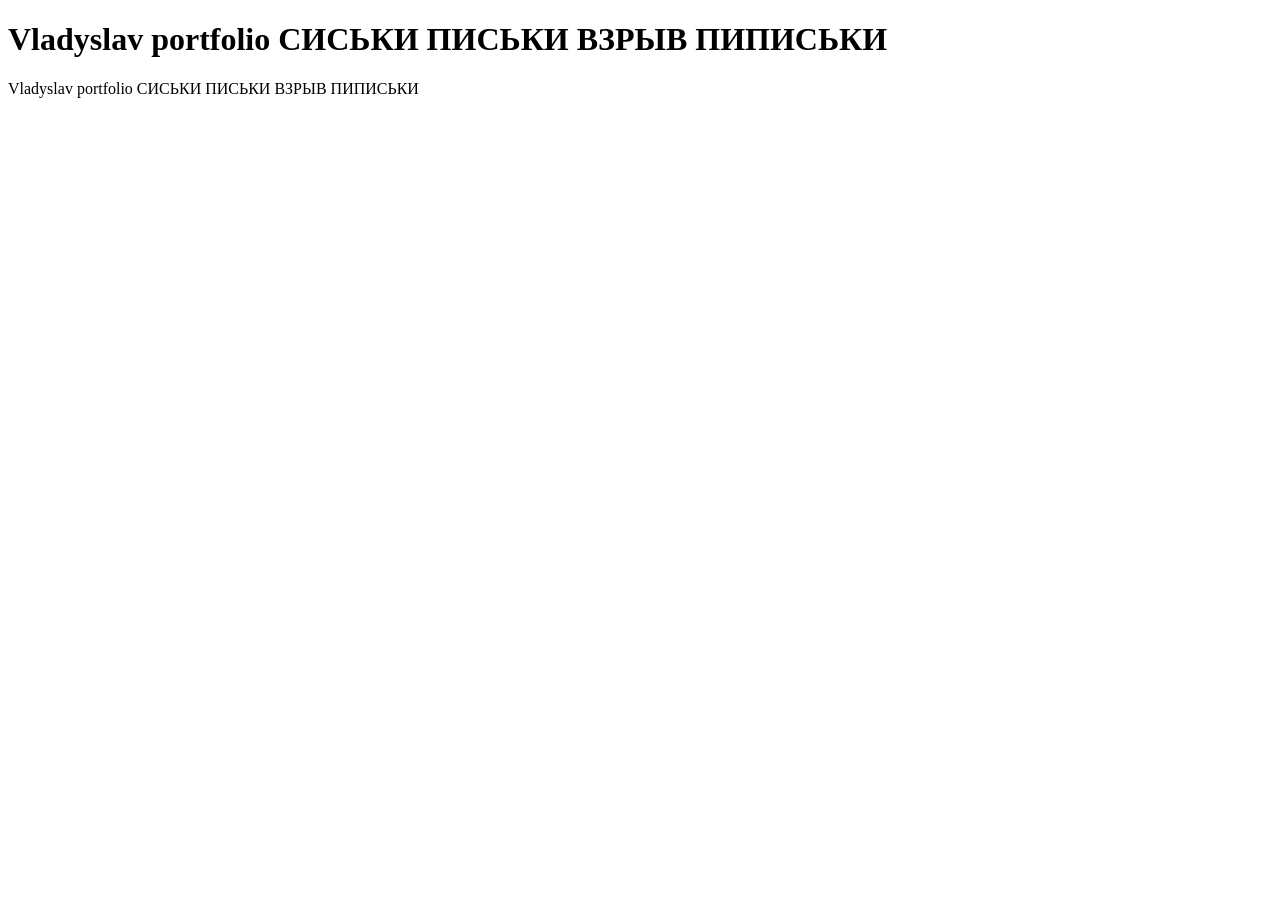
==== test.html @ 91af4950 "test2" ====
<!DOCTYPE html>
<html lang="ru">
    <head> 
        <meta charset="UTF-8">
        <meta name="viewport" content="width=device-width, initial-scale=1.0">
        <title>Vladyslav portfolio СИСЬКИ ПИСЬКИ ВЗРЫВ ПИПИСЬКИ</title>
    </head>
    <body>
        <h1>Vladyslav portfolio СИСЬКИ ПИСЬКИ ВЗРЫВ ПИПИСЬКИ</h1>
        <p>Vladyslav portfolio СИСЬКИ ПИСЬКИ ВЗРЫВ ПИПИСЬКИ</p>
    </body>
</html>
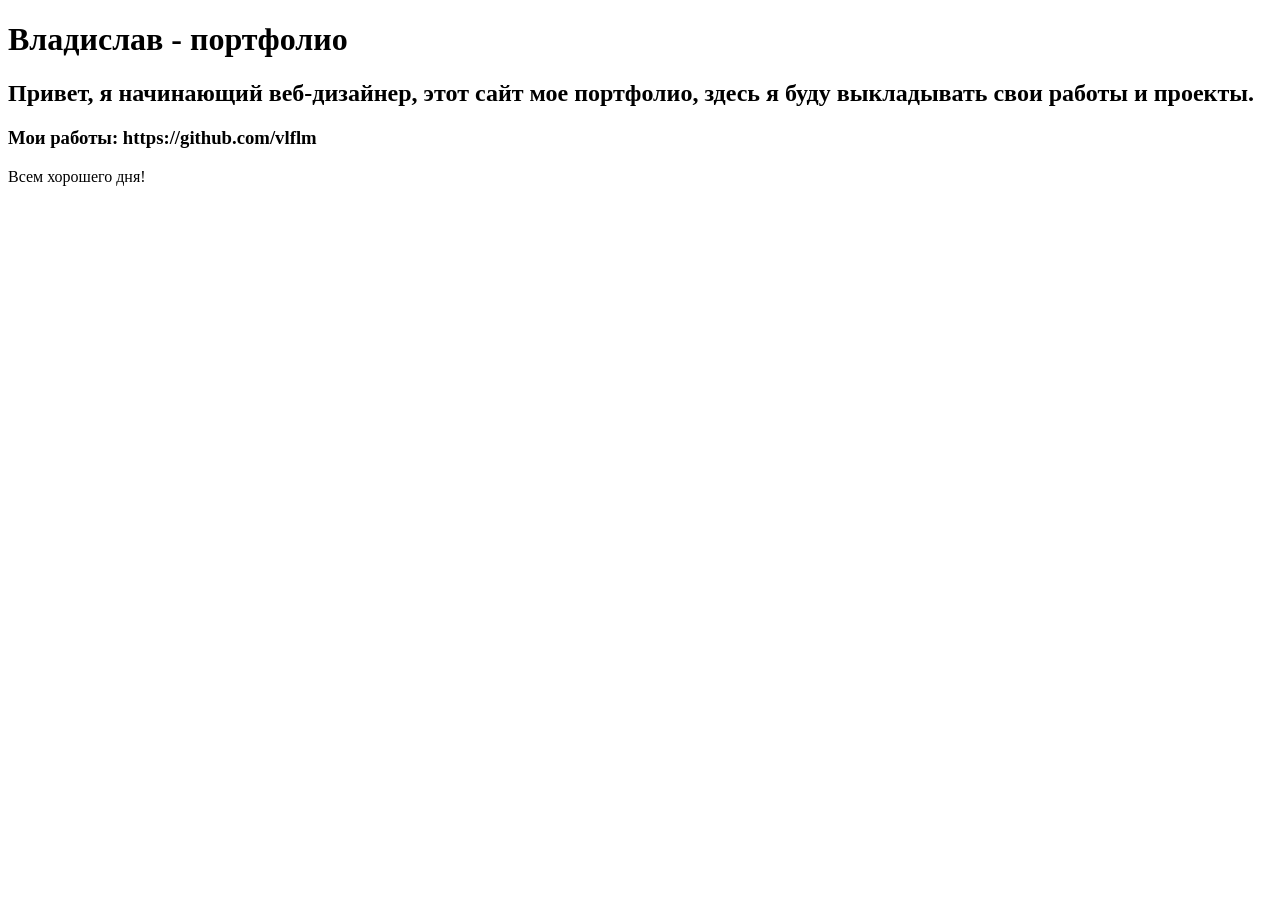
==== commit ca160257: "First work" ====
--- a/test.html
+++ b/test.html
@@ -3,10 +3,14 @@
     <head> 
         <meta charset="UTF-8">
         <meta name="viewport" content="width=device-width, initial-scale=1.0">
-        <title>Vladyslav portfolio СИСЬКИ ПИСЬКИ ВЗРЫВ ПИПИСЬКИ</title>
+        <title>Владислав - портфолио</title>
     </head>
     <body>
-        <h1>Vladyslav portfolio СИСЬКИ ПИСЬКИ ВЗРЫВ ПИПИСЬКИ</h1>
-        <p>Vladyslav portfolio СИСЬКИ ПИСЬКИ ВЗРЫВ ПИПИСЬКИ</p>
+        <h1>Владислав - портфолио</h1>
+        <h2 id="about"> Привет, я начинающий веб-дизайнер, этот сайт мое портфолио,
+            здесь я буду выкладывать свои работы и проекты.
+        </h2>
+        <h3>Мои работы: https://github.com/vlflm</h3>
+        <p>Всем хорошего дня!</p>
     </body>
 </html>
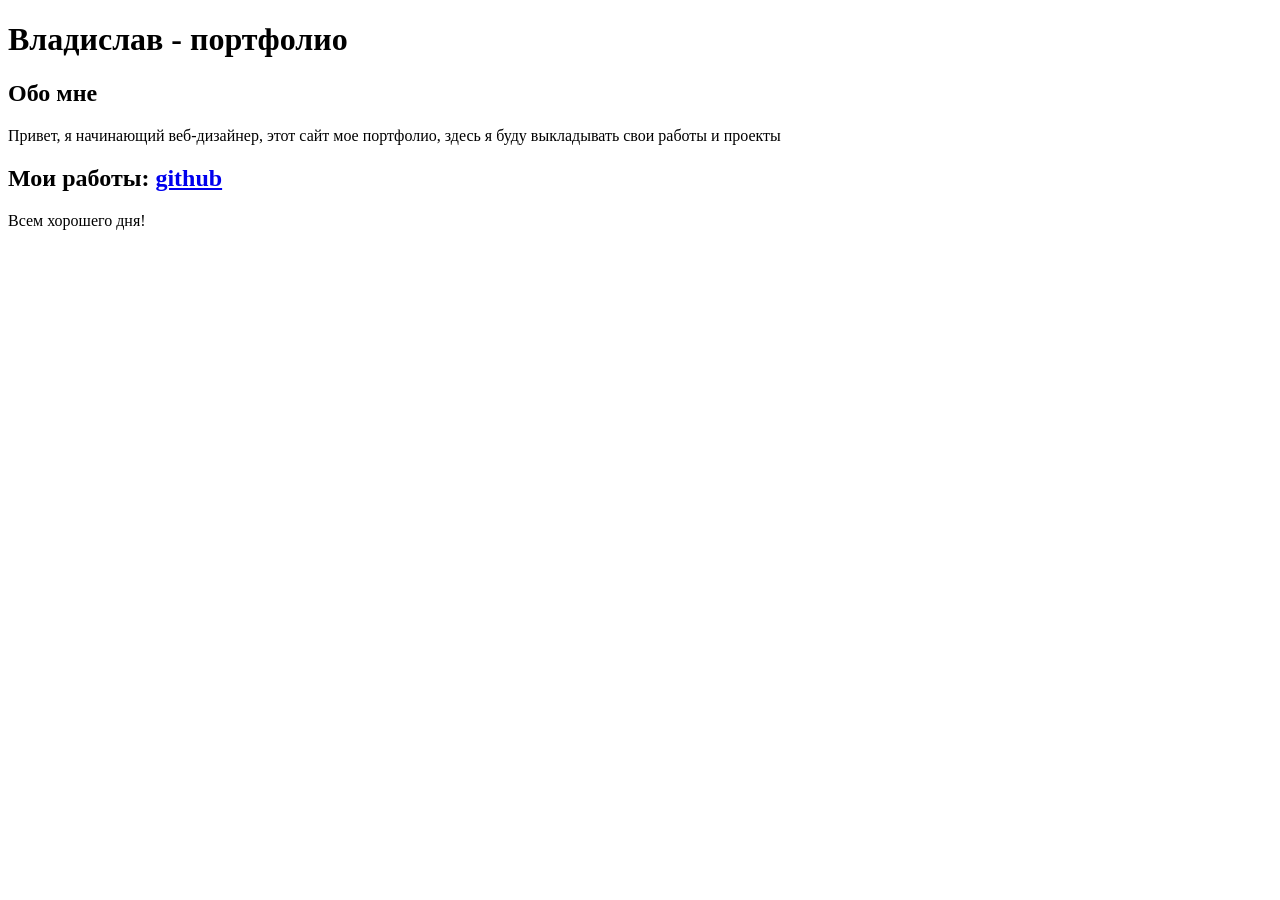
==== commit 787eea11: "Правки по таскам, первый ввариант сайта, конец дня 0" ====
--- a/test.html
+++ b/test.html
@@ -1,16 +1,28 @@
-<!DOCTYPE html>
-<html lang="ru">
-    <head> 
-        <meta charset="UTF-8">
-        <meta name="viewport" content="width=device-width, initial-scale=1.0">
-        <title>Владислав - портфолио</title>
+<!DOCTYPE html> <!--Тип документа -->
+<html lang="ru"> <!--язык документа -->
+    <head>  <!--метаданные документа (скрипты, подгрузки) -->
+        <meta charset="UTF-8"> <!--кодировка документа для отображения всех языков -->
+        <meta name="viewport" content="width=device-width, initial-scale=1.0"> <!--адаптивность -->
+        <title>Владислав - портфолио</title> <!--название страницы -->
     </head>
-    <body>
-        <h1>Владислав - портфолио</h1>
-        <h2 id="about"> Привет, я начинающий веб-дизайнер, этот сайт мое портфолио,
-            здесь я буду выкладывать свои работы и проекты.
+    <body> <!--основное содержимое страницы, то что видим мы -->
+        <header> 
+          <h1>Владислав - портфолио</h1>   
+        </header> <!--шапка сайта -->
+        <section id="about">  <!--раздел сайта -->
+        <h2> Обо мне <!--заголовок второго уровня -->
         </h2>
-        <h3>Мои работы: https://github.com/vlflm</h3>
-        <p>Всем хорошего дня!</p>
+        <p>Привет, я начинающий веб-дизайнер, этот сайт мое портфолио,
+            здесь я буду выкладывать свои работы и проекты
+        </p> <!--абзац текста -->
+        </section>
+
+        <section id="projects"> <!--раздел сайта -->
+        <h2>Мои работы: <a href="https://github.com/vlflm" target="_blank">github</a> </h2>  <!--заголовок третьего уровня с ссылкой -->
+        </section>
+        <footer>
+            
+        <p>Всем хорошего дня!</p> <!--абзац текста -->
+        </footer>
     </body>
 </html>
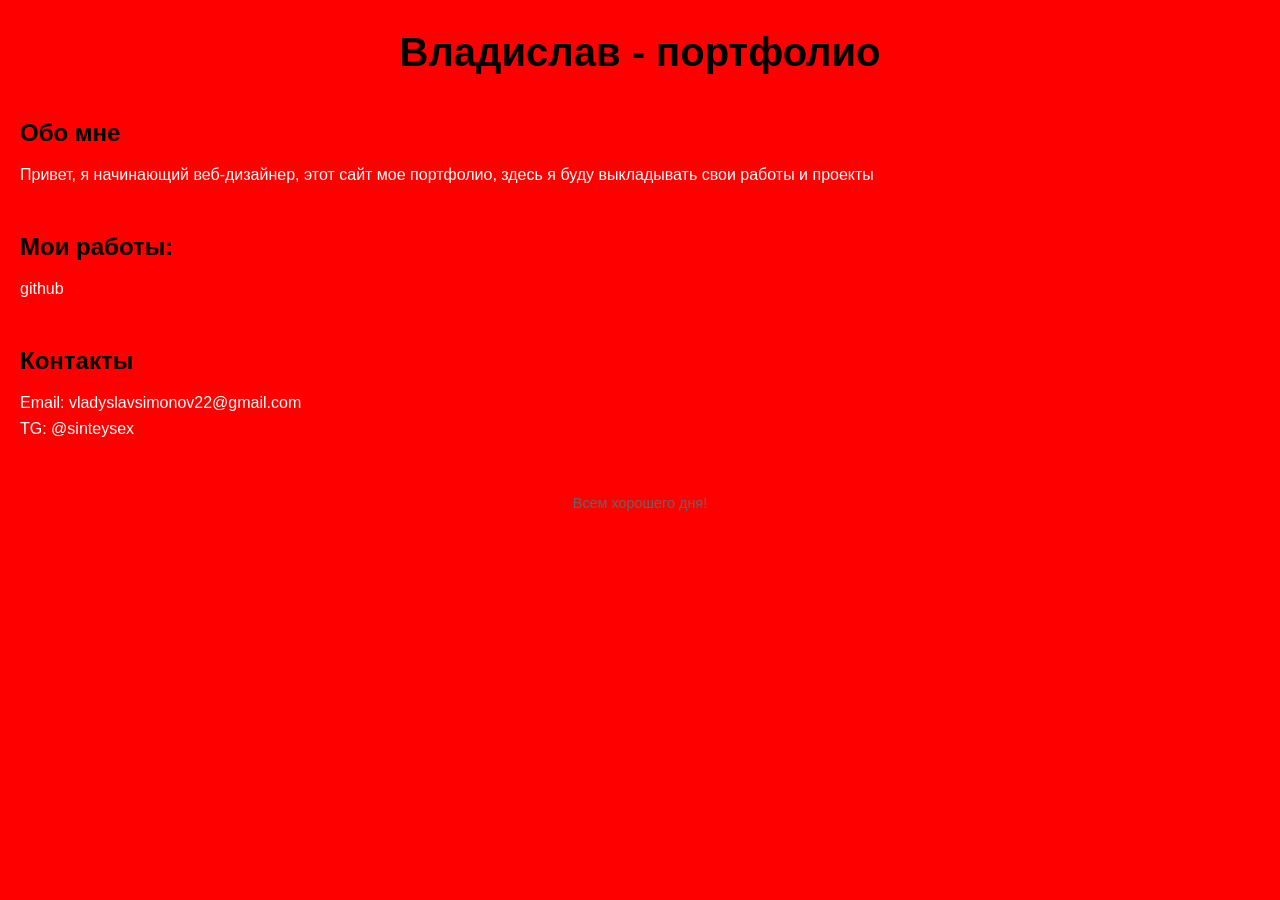
==== commit cf37ad26: "Сайт с первым дизайном, добавлен CSS" ====
--- a/test.html
+++ b/test.html
@@ -2,7 +2,9 @@
 <html lang="ru"> <!--язык документа -->
     <head>  <!--метаданные документа (скрипты, подгрузки) -->
         <meta charset="UTF-8"> <!--кодировка документа для отображения всех языков -->
-        <meta name="viewport" content="width=device-width, initial-scale=1.0"> <!--адаптивность -->
+        <meta name="viewport" content="width=device-width, initial-scale=1.0">
+         <!--адаптивность -->
+        <link rel="stylesheet" href="style.css"> <!--подключение файла стилей -->
         <title>Владислав - портфолио</title> <!--название страницы -->
     </head>
     <body> <!--основное содержимое страницы, то что видим мы -->
@@ -18,7 +20,16 @@
         </section>
 
         <section id="projects"> <!--раздел сайта -->
-        <h2>Мои работы: <a href="https://github.com/vlflm" target="_blank">github</a> </h2>  <!--заголовок третьего уровня с ссылкой -->
+        <h2>Мои работы:</h2>
+        <p><a href="https://github.com/vlflm" target="_blank">github</a></p>  <!--заголовок третьего уровня с ссылкой -->
+        </section>
+        <section id="contact"> <!--раздел сайта -->
+        <h2>Контакты</h2> <!--заголовок второго уровня-->
+        <p>Email: <a href="mailto:vladyslavsimonov22@gmail.com" target="_blank">vladyslavsimonov22@gmail.com</a> </p> <!--абзац текста 
+            -->
+        <p>
+            TG: <a href="https://t.me/sinteysex" target="_blank">@sinteysex</a> <!--ссылка -->
+        </p>
         </section>
         <footer>
             
--- a/style.css
+++ b/style.css
@@ -0,0 +1,49 @@
+* {
+    margin: 0;
+    padding: 0;
+    box-sizing: border-box;
+} /*обнуление отступов и полей у всех элементов, чтобы не было разницы в отображении на разных браузерах*/
+body {
+    font-family: Arial, sans-serif;
+    background-color: red;
+    color: white;
+    line-height: 1.6;
+    padding: 20px;
+}
+
+header {
+    text-align: center;
+    margin-bottom: 30px;
+}
+
+h1 {
+    font-size: 2.5em;
+    color: #000000;
+
+}
+
+section {
+    margin-bottom: 40px;
+}
+
+h2 {
+    margin-bottom: 10px;
+    color: #000000;
+}
+
+a {
+    color: #ffffff;
+    margin-bottom: 10px;
+    text-decoration: none;
+}
+
+a:hover {
+    text-decoration: underline;
+}
+
+footer {
+    text-align: center;
+    margin-top: 50px;
+    font-size: 0.9em;
+    color: #666;
+}
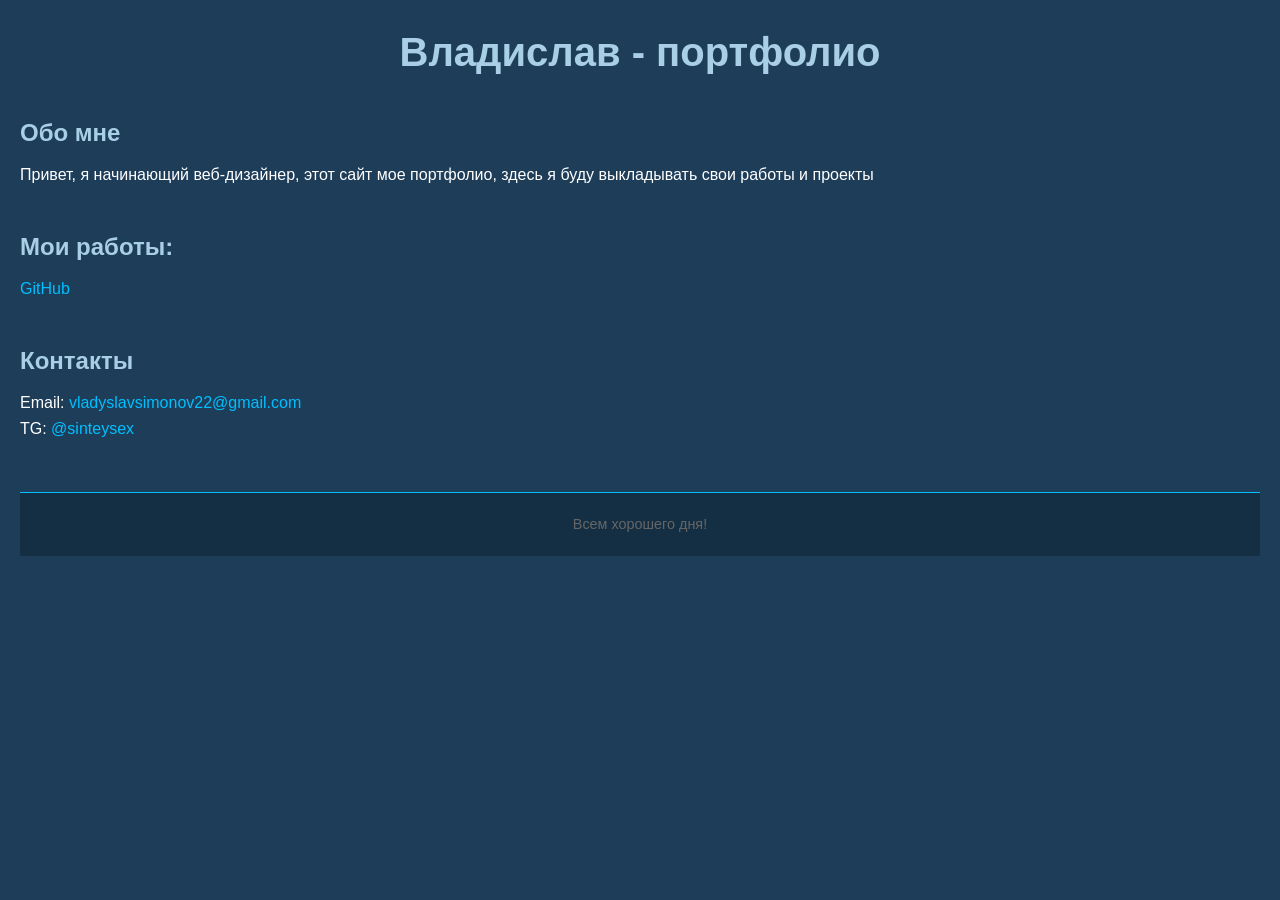
==== commit 227d10c7: "Corect CSS 2 variant" ====
--- a/test.html
+++ b/test.html
@@ -21,7 +21,7 @@
 
         <section id="projects"> <!--раздел сайта -->
         <h2>Мои работы:</h2>
-        <p><a href="https://github.com/vlflm" target="_blank">github</a></p>  <!--заголовок третьего уровня с ссылкой -->
+        <p><a href="https://github.com/vlflm" target="_blank">GitHub</a></p>  <!--заголовок третьего уровня с ссылкой -->
         </section>
         <section id="contact"> <!--раздел сайта -->
         <h2>Контакты</h2> <!--заголовок второго уровня-->
--- a/style.css
+++ b/style.css
@@ -5,8 +5,8 @@
 } /*обнуление отступов и полей у всех элементов, чтобы не было разницы в отображении на разных браузерах*/
 body {
     font-family: Arial, sans-serif;
-    background-color: red;
-    color: white;
+    background-color: #1e3d59;
+    color: #ffffff;
     line-height: 1.6;
     padding: 20px;
 }
@@ -18,7 +18,7 @@
 
 h1 {
     font-size: 2.5em;
-    color: #000000;
+    color:  #a9cfe7;
 
 }
 
@@ -28,11 +28,11 @@
 
 h2 {
     margin-bottom: 10px;
-    color: #000000;
+    color: #a9cfe7;
 }
 
 a {
-    color: #ffffff;
+    color: #00bfff;
     margin-bottom: 10px;
     text-decoration: none;
 }
@@ -44,6 +44,9 @@
 footer {
     text-align: center;
     margin-top: 50px;
+    padding: 20px 0;
+    border-top: 1px solid #00bfff;
+    background-color: #142f43;
     font-size: 0.9em;
     color: #666;
 }
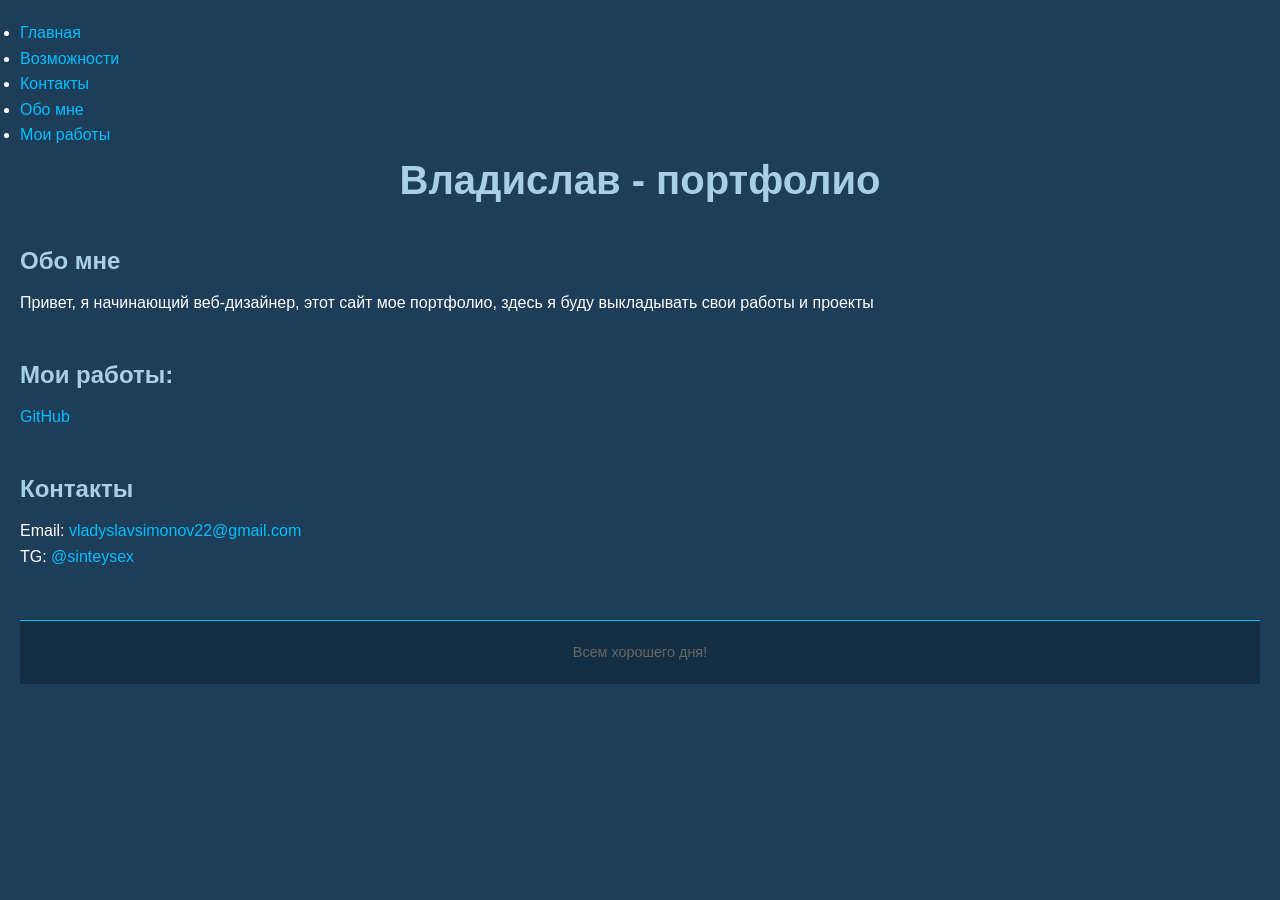
==== commit 04c9acff: "Top panel" ====
--- a/test.html
+++ b/test.html
@@ -8,6 +8,15 @@
         <title>Владислав - портфолио</title> <!--название страницы -->
     </head>
     <body> <!--основное содержимое страницы, то что видим мы -->
+        <nav>
+            <ul>
+             <li><a href="#home">Главная</a></li>
+             <li><a href="#features">Возможности</a></li>
+             <li><a href="#contact">Контакты</a></li>
+             <li><a href="#about">Обо мне</a></li>
+             <li><a href="#projects">Мои работы</a></li>
+            </ul>
+        </nav>
         <header> 
           <h1>Владислав - портфолио</h1>   
         </header> <!--шапка сайта -->
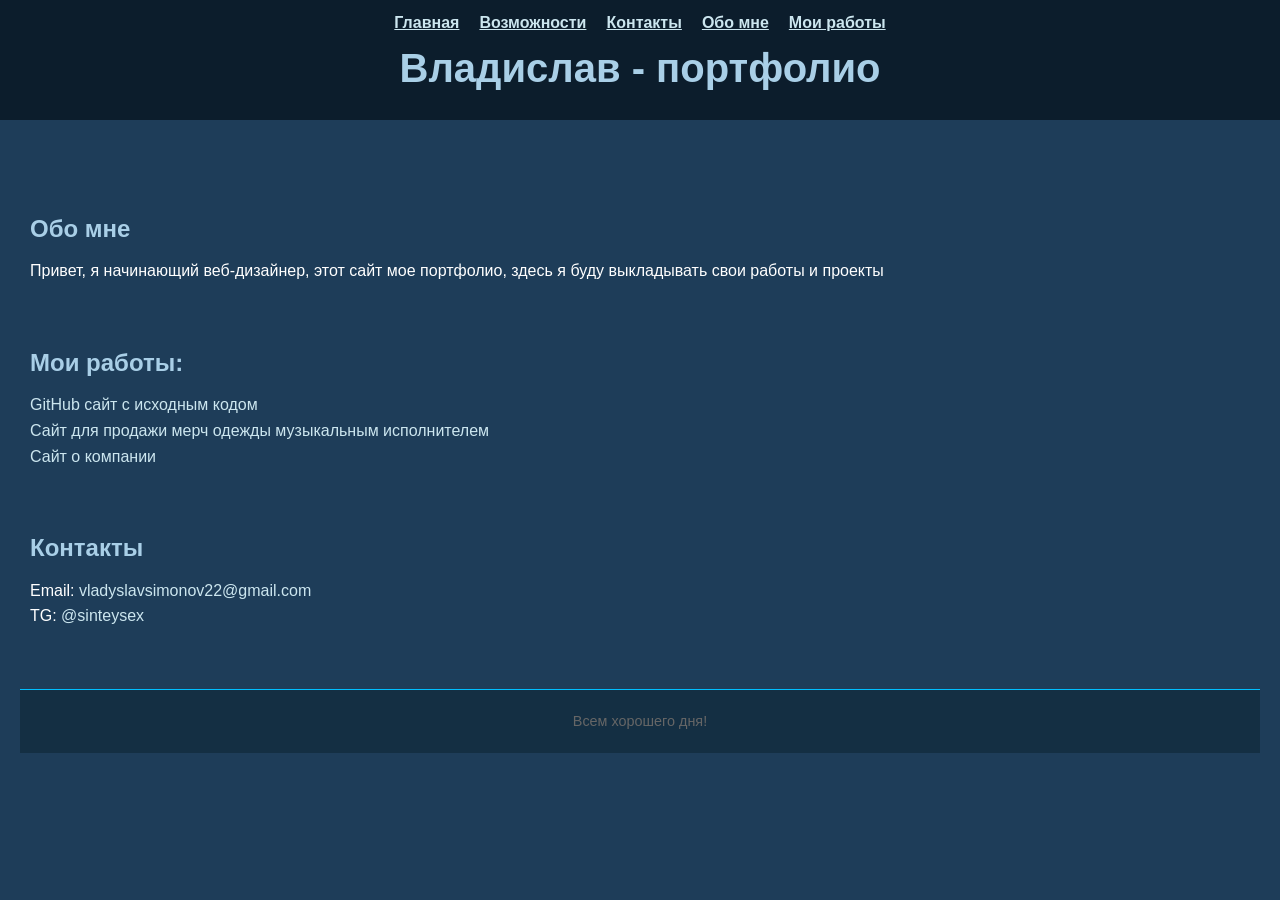
==== commit 0c2791c3: "Обновление дизайна, первый скелет" ====
--- a/test.html
+++ b/test.html
@@ -1,5 +1,7 @@
 <!DOCTYPE html> <!--Тип документа -->
 <html lang="ru"> <!--язык документа -->
+
+
     <head>  <!--метаданные документа (скрипты, подгрузки) -->
         <meta charset="UTF-8"> <!--кодировка документа для отображения всех языков -->
         <meta name="viewport" content="width=device-width, initial-scale=1.0">
@@ -7,7 +9,10 @@
         <link rel="stylesheet" href="style.css"> <!--подключение файла стилей -->
         <title>Владислав - портфолио</title> <!--название страницы -->
     </head>
+
+
     <body> <!--основное содержимое страницы, то что видим мы -->
+        <header>
         <nav>
             <ul>
              <li><a href="#home">Главная</a></li>
@@ -17,30 +22,31 @@
              <li><a href="#projects">Мои работы</a></li>
             </ul>
         </nav>
-        <header> 
+
           <h1>Владислав - портфолио</h1>   
         </header> <!--шапка сайта -->
+        
         <section id="about">  <!--раздел сайта -->
-        <h2> Обо мне <!--заголовок второго уровня -->
-        </h2>
-        <p>Привет, я начинающий веб-дизайнер, этот сайт мое портфолио,
-            здесь я буду выкладывать свои работы и проекты
-        </p> <!--абзац текста -->
-        </section>
+             <h2> Обо мне <!--заголовок второго уровня --></h2>
+                  <p>Привет, я начинающий веб-дизайнер, этот сайт мое портфолио,
+                  здесь я буду выкладывать свои работы и проекты</p> <!--абзац текста -->
+         </section>
 
         <section id="projects"> <!--раздел сайта -->
-        <h2>Мои работы:</h2>
-        <p><a href="https://github.com/vlflm" target="_blank">GitHub</a></p>  <!--заголовок третьего уровня с ссылкой -->
-        </section>
+          <h2>Мои работы:</h2>
+             <p><a href="https://github.com/vlflm" target="_blank">GitHub сайт с исходным кодом</a></p>  <!--заголовок третьего уровня с ссылкой -->
+             <p><a href="google.com" target="_blank">Сайт для продажи мерч одежды музыкальным исполнителем</a></p>
+             <p><a href="google.com" target="_blank">Сайт о компании</a></p>
+        
+            </section>
+
         <section id="contact"> <!--раздел сайта -->
-        <h2>Контакты</h2> <!--заголовок второго уровня-->
-        <p>Email: <a href="mailto:vladyslavsimonov22@gmail.com" target="_blank">vladyslavsimonov22@gmail.com</a> </p> <!--абзац текста 
-            -->
-        <p>
-            TG: <a href="https://t.me/sinteysex" target="_blank">@sinteysex</a> <!--ссылка -->
-        </p>
-        </section>
-        <footer>
+          <h2>Контакты</h2> <!--заголовок второго уровня-->
+             <p>Email: <a href="mailto:vladyslavsimonov22@gmail.com" target="_blank">vladyslavsimonov22@gmail.com</a> </p> <!--абзац текста -->
+             <p>TG: <a href="https://t.me/sinteysex" target="_blank">@sinteysex</a> <!--ссылка --> </p>
+       </section>
+
+         <footer>
             
         <p>Всем хорошего дня!</p> <!--абзац текста -->
         </footer>
--- a/style.css
+++ b/style.css
@@ -3,6 +3,10 @@
     padding: 0;
     box-sizing: border-box;
 } /*обнуление отступов и полей у всех элементов, чтобы не было разницы в отображении на разных браузерах*/
+
+html {
+    scroll-behavior: smooth; /*плавный скролл при переходе по якорным ссылкам*/
+}
 body {
     font-family: Arial, sans-serif;
     background-color: #1e3d59;
@@ -13,26 +17,58 @@
 
 header {
     text-align: center;
-    margin-bottom: 30px;
+    margin-bottom: 80px;
+    position: fixed;
+    top: 0;
+    left: 0;
+    width: 100%;
+    background-color: #0c1d2c;
+    color: white;
+    z-index: 1000;
+    padding: 10px 0;
 }
+ header nav ul {
+    list-style: none;
+    display: flex;
+    justify-content: center;
+    gap: 20px;
+ }
+
+header nav ul li {
+   color: white;
+   text-decoration: none;
+   font-weight: bold;
+}
+
+header nav ul li a {
+    text-decoration: underline;
+}
+
+body {
+    padding-top: 200px; /*отступ сверху для контента, чтобы не перекрывался фиксированной шапкой*/
+}   
 
 h1 {
     font-size: 2.5em;
+    text-decoration:  bold;
+    margin-bottom: 10px;
     color:  #a9cfe7;
 
 }
 
 section {
     margin-bottom: 40px;
+    padding: 10px;
 }
 
 h2 {
     margin-bottom: 10px;
+    text-decoration: bold;
     color: #a9cfe7;
 }
 
 a {
-    color: #00bfff;
+    color: #cce6ef;
     margin-bottom: 10px;
     text-decoration: none;
 }
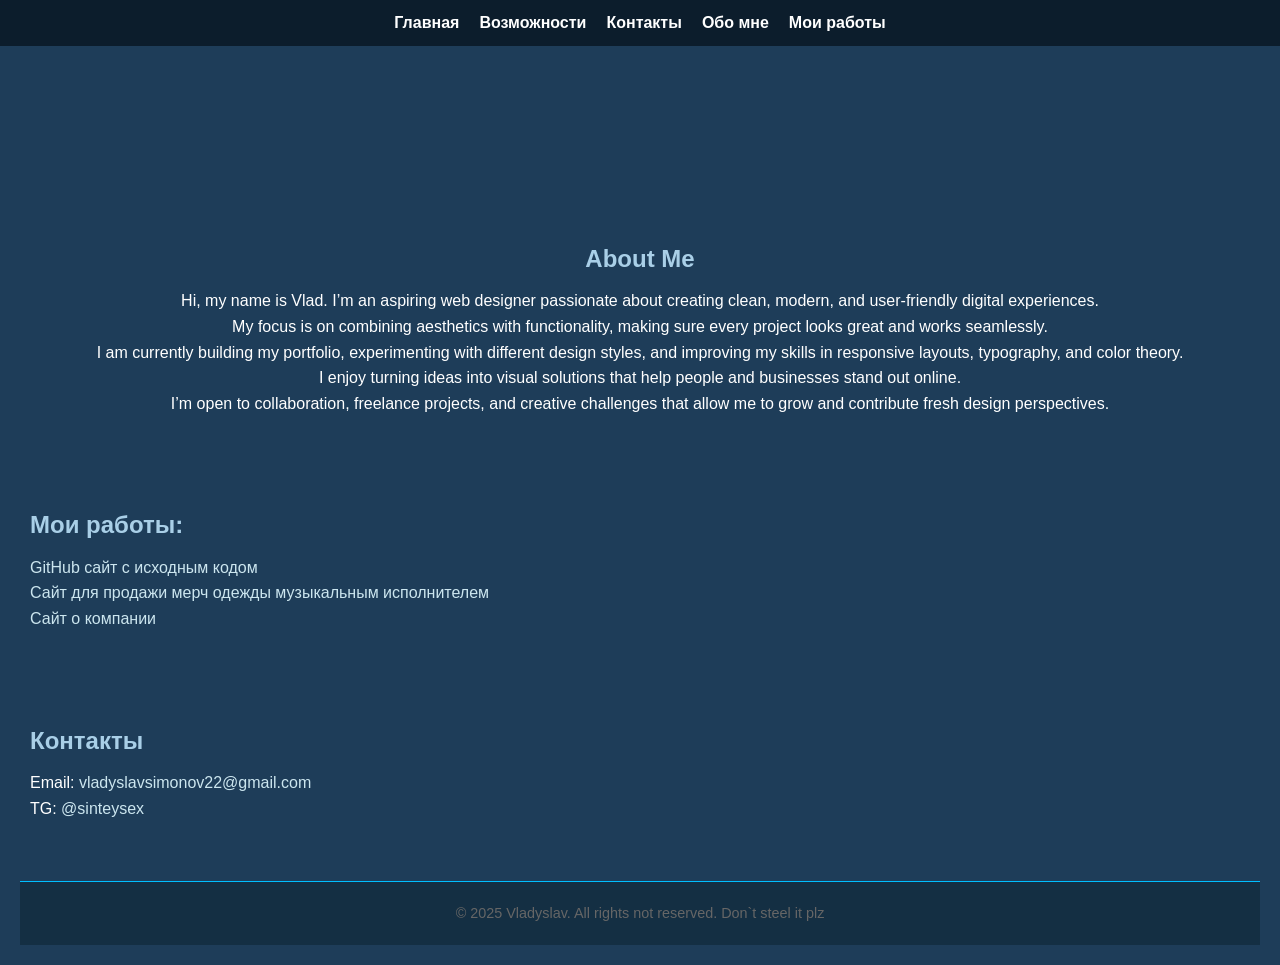
==== commit 0c42e863: "123" ====
--- a/test.html
+++ b/test.html
@@ -7,7 +7,7 @@
         <meta name="viewport" content="width=device-width, initial-scale=1.0">
          <!--адаптивность -->
         <link rel="stylesheet" href="style.css"> <!--подключение файла стилей -->
-        <title>Владислав - портфолио</title> <!--название страницы -->
+        <title>Vladyslav - portfolio</title> <!--название страницы -->
     </head>
 
 
@@ -21,15 +21,18 @@
              <li><a href="#about">Обо мне</a></li>
              <li><a href="#projects">Мои работы</a></li>
             </ul>
-        </nav>
-
-          <h1>Владислав - портфолио</h1>   
+        </nav>  
         </header> <!--шапка сайта -->
         
         <section id="about">  <!--раздел сайта -->
-             <h2> Обо мне <!--заголовок второго уровня --></h2>
-                  <p>Привет, я начинающий веб-дизайнер, этот сайт мое портфолио,
-                  здесь я буду выкладывать свои работы и проекты</p> <!--абзац текста -->
+             <h2> About Me <!--заголовок второго уровня --></h2>
+             <div class="about-text">
+                  <p>Hi, my name is Vlad. I’m an aspiring web designer passionate about creating clean, modern, and user-friendly digital experiences.</p>
+                  <p>My focus is on combining aesthetics with functionality, making sure every project looks great and works seamlessly.</p>
+                  <p>I am currently building my portfolio, experimenting with different design styles, and improving my skills in responsive layouts, typography, and color theory.</p>
+                  <p>I enjoy turning ideas into visual solutions that help people and businesses stand out online.</p>
+                  <p>I’m open to collaboration, freelance projects, and creative challenges that allow me to grow and contribute fresh design perspectives.</p>
+                </div>
          </section>
 
         <section id="projects"> <!--раздел сайта -->
@@ -48,7 +51,7 @@
 
          <footer>
             
-        <p>Всем хорошего дня!</p> <!--абзац текста -->
+        <p>© 2025 Vladyslav. All rights not reserved. Don`t steel it plz</p> <!--абзац текста -->
         </footer>
     </body>
 </html>
--- a/style.css
+++ b/style.css
@@ -27,12 +27,12 @@
     z-index: 1000;
     padding: 10px 0;
 }
- header nav ul {
+ header nav ul { 
     list-style: none;
     display: flex;
     justify-content: center;
     gap: 20px;
- }
+ } 
 
 header nav ul li {
    color: white;
@@ -41,7 +41,28 @@
 }
 
 header nav ul li a {
-    text-decoration: underline;
+   position: relative; /*для псевдоэлемента*/
+   text-decoration: none; /*убираем подчеркивание у ссылок*/
+   color: white; /*цвет ссылок*/
+   font-weight: bold; /*жирный шрифт для ссылок*/
+    padding: 10px 0px; /*отступы для кликабельной области*/
+}
+header nav ul li a::after {
+    content: '';
+    position: absolute;
+    width: 0;
+    height: 2px;
+    display: block;
+    margin-top: 5px;
+    left: 0;
+    bottom: 0;
+    background: #00bfff; /*цвет линии при наведении*/
+    transition: width 0.3s ease, background-color 0.3s ease; /*плавный переход для линии*/
+}
+
+header nav ul li a:hover::after {
+    width: 100%; /*линия подчеркивания при наведении*/
+    background: #00bfff; /*цвет линии при наведении*/
 }
 
 body {
@@ -53,6 +74,11 @@
     text-decoration:  bold;
     margin-bottom: 10px;
     color:  #a9cfe7;
+    z-index: 1000;
+    padding: 10px 0;
+    top: 0;
+    left: 0;
+    width: 100%;
 
 }
 
@@ -61,10 +87,20 @@
     padding: 10px;
 }
 
+#about { 
+    display: flex;
+    flex-direction: column;
+    align-items: center;
+    justify-content: center;
+    text-align: center;
+}
+
 h2 {
     margin-bottom: 10px;
-    text-decoration: bold;
+    font-weight: bold;
     color: #a9cfe7;
+    margin-top: 30px; /*отступ сверху для заголовков разделов*/
+    
 }
 
 a {
